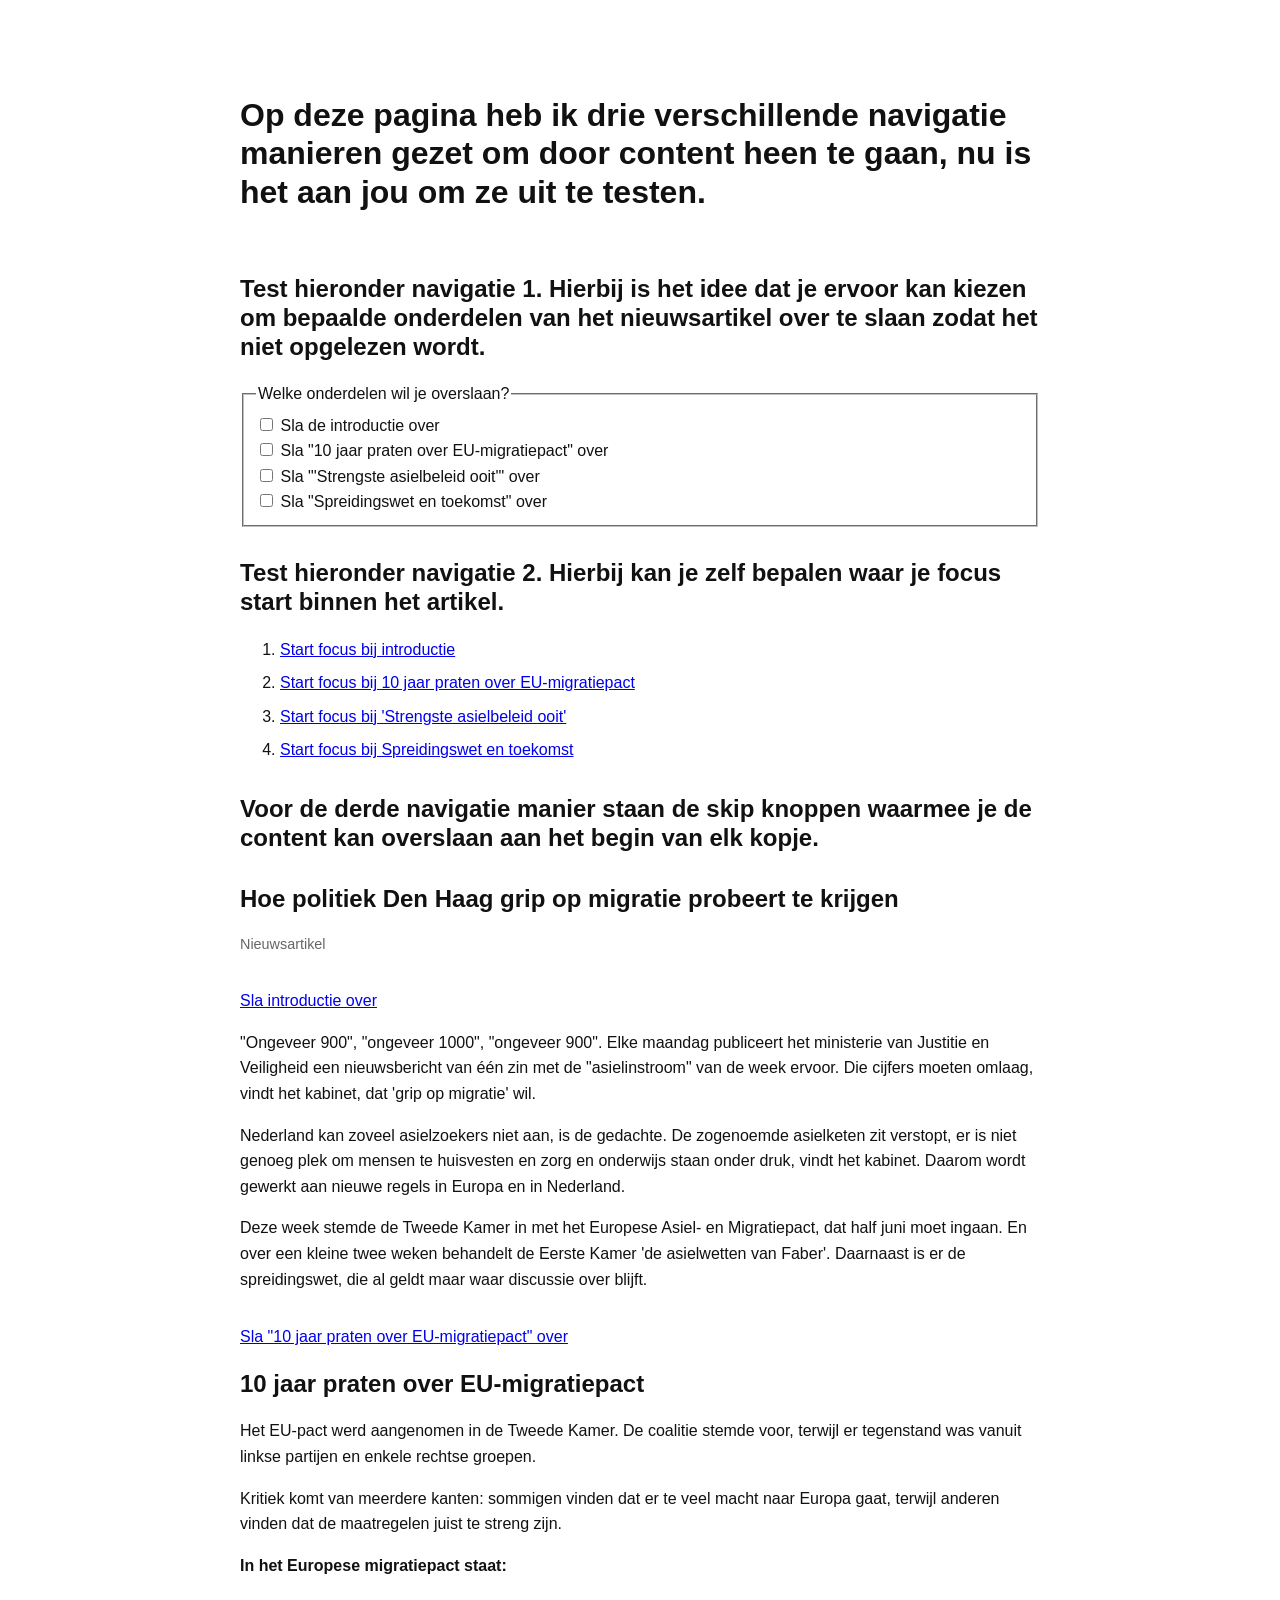
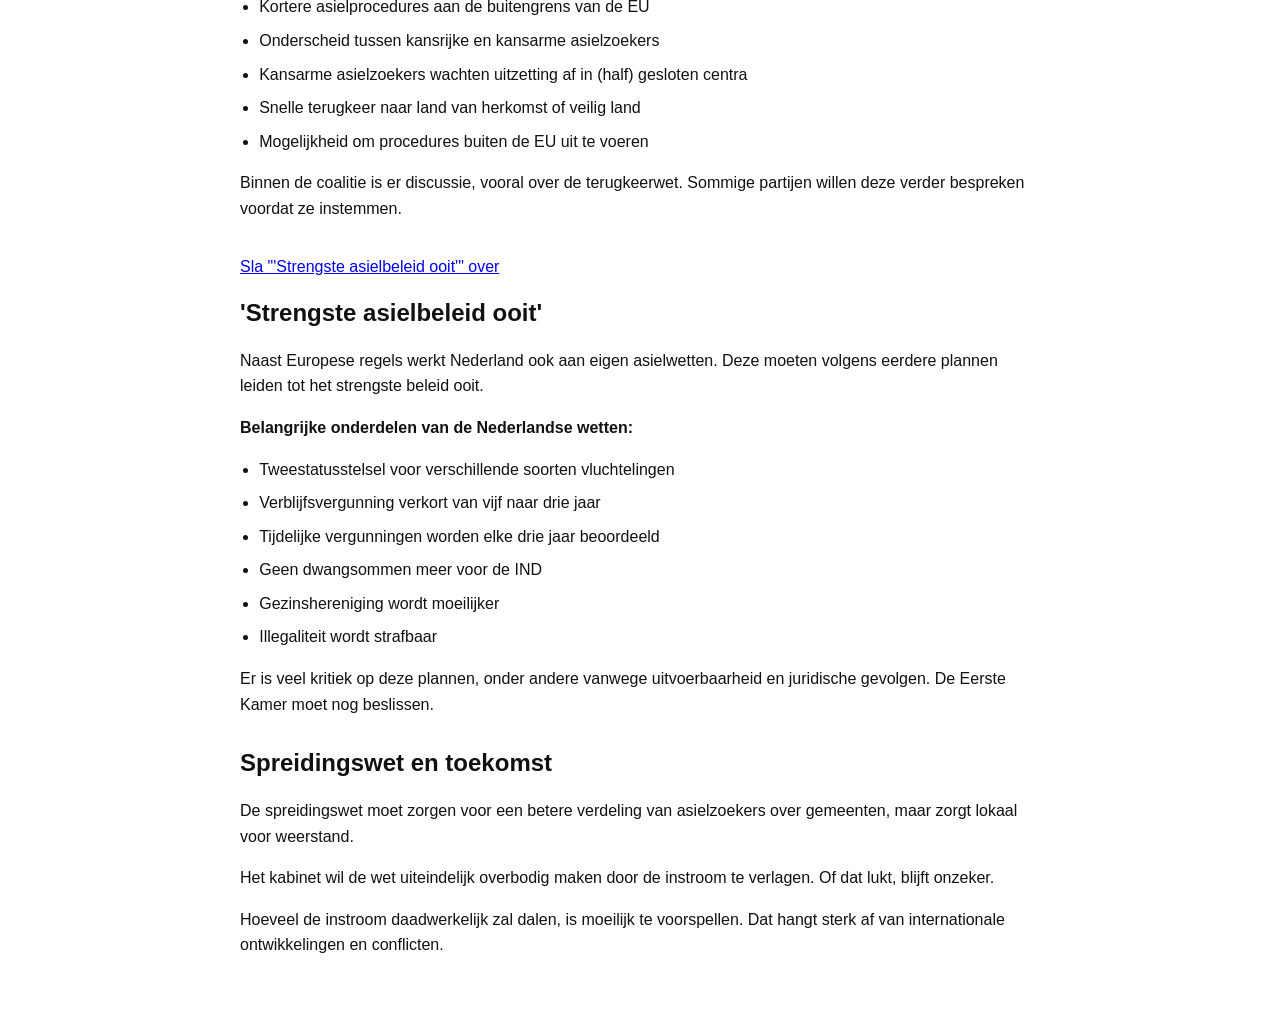
==== prototype1.html @ d21c57bc "Prototype 2" ====
<!doctype html>
<html lang="nl">
  <head>
    <meta charset="UTF-8" />
    <meta name="viewport" content="width=device-width, initial-scale=1.0" />
    <title>Grip op migratie</title>
    <link rel="stylesheet" href="style.css" />
  </head>

  <body>
    <h1>
      Op deze pagina heb ik drie verschillende navigatie manieren gezet om door
      content heen te gaan, nu is het aan jou om ze uit te testen.
    </h1>
    <!-- AANPAK 1 — Checkboxes vooraf -->
    <section>
      <h2>
        Test hieronder navigatie 1. Hierbij is het idee dat je ervoor kan kiezen
        om bepaalde onderdelen van het nieuwsartikel over te slaan zodat het
        niet opgelezen wordt.
      </h2>
      <fieldset>
        <legend>Welke onderdelen wil je overslaan?</legend>
        <div>
          <input type="checkbox" id="skip-intro" name="skip-intro" />
          <label for="skip-intro">Sla de introductie over</label>
        </div>
        <div>
          <input type="checkbox" id="skip-eu-pact" name="skip-eu-pact" />
          <label for="skip-eu-pact"
            >Sla "10 jaar praten over EU-migratiepact" over</label
          >
        </div>
        <div>
          <input type="checkbox" id="skip-strengste" name="skip-strengste" />
          <label for="skip-strengste"
            >Sla "'Strengste asielbeleid ooit'" over</label
          >
        </div>
        <div>
          <input type="checkbox" id="skip-spreiding" name="skip-spreiding" />
          <label for="skip-spreiding"
            >Sla "Spreidingswet en toekomst" over</label
          >
        </div>
      </fieldset>
    </section>

    <!-- AANPAK 2 — Table of contents met skip-links -->
    <section>
      <h2>
        Test hieronder navigatie 2. Hierbij kan je zelf bepalen waar je focus
        start binnen het artikel.
      </h2>
      <nav aria-label="Inhoudsopgave artikel">
        <ol>
          <li><a href="#section-intro">Start focus bij introductie</a></li>
          <li>
            <a href="#section-eu-pact"
              >Start focus bij 10 jaar praten over EU-migratiepact</a
            >
          </li>
          <li>
            <a href="#section-strengste"
              >Start focus bij 'Strengste asielbeleid ooit'</a
            >
          </li>
          <li>
            <a href="#section-spreiding"
              >Start focus bij Spreidingswet en toekomst</a
            >
          </li>
        </ol>
      </nav>
    </section>

    <!-- AANPAK 3 — Per sectie een skip-knop -->
    <section>
      <h2>
        Voor de derde navigatie manier staan de skip knoppen waarmee je de
        content kan overslaan aan het begin van elk kopje.
      </h2>
    </section>

    <article>
      <header>
        <h2>Hoe politiek Den Haag grip op migratie probeert te krijgen</h2>
        <p class="meta">Nieuwsartikel</p>
      </header>

      <section id="section-intro" tabindex="-1">
        <a href="#section-eu-pact">Sla introductie over</a>
        <p>
          "Ongeveer 900", "ongeveer 1000", "ongeveer 900". Elke maandag
          publiceert het ministerie van Justitie en Veiligheid een nieuwsbericht
          van één zin met de "asielinstroom" van de week ervoor. Die cijfers
          moeten omlaag, vindt het kabinet, dat 'grip op migratie' wil.
        </p>
        <p>
          Nederland kan zoveel asielzoekers niet aan, is de gedachte. De
          zogenoemde asielketen zit verstopt, er is niet genoeg plek om mensen
          te huisvesten en zorg en onderwijs staan onder druk, vindt het
          kabinet. Daarom wordt gewerkt aan nieuwe regels in Europa en in
          Nederland.
        </p>
        <p>
          Deze week stemde de Tweede Kamer in met het Europese Asiel- en
          Migratiepact, dat half juni moet ingaan. En over een kleine twee weken
          behandelt de Eerste Kamer 'de asielwetten van Faber'. Daarnaast is er
          de spreidingswet, die al geldt maar waar discussie over blijft.
        </p>
      </section>

      <section
        id="section-eu-pact"
        aria-labelledby="heading-eu-pact"
        tabindex="-1"
      >
        <a href="#section-strengste"
          >Sla "10 jaar praten over EU-migratiepact" over</a
        >
        <h2 id="heading-eu-pact">10 jaar praten over EU-migratiepact</h2>
        <p>
          Het EU-pact werd aangenomen in de Tweede Kamer. De coalitie stemde
          voor, terwijl er tegenstand was vanuit linkse partijen en enkele
          rechtse groepen.
        </p>
        <p>
          Kritiek komt van meerdere kanten: sommigen vinden dat er te veel macht
          naar Europa gaat, terwijl anderen vinden dat de maatregelen juist te
          streng zijn.
        </p>
        <p><strong>In het Europese migratiepact staat:</strong></p>
        <ul>
          <li>Kortere asielprocedures aan de buitengrens van de EU</li>
          <li>Onderscheid tussen kansrijke en kansarme asielzoekers</li>
          <li>
            Kansarme asielzoekers wachten uitzetting af in (half) gesloten
            centra
          </li>
          <li>Snelle terugkeer naar land van herkomst of veilig land</li>
          <li>Mogelijkheid om procedures buiten de EU uit te voeren</li>
        </ul>
        <p>
          Binnen de coalitie is er discussie, vooral over de terugkeerwet.
          Sommige partijen willen deze verder bespreken voordat ze instemmen.
        </p>
      </section>

      <section
        id="section-strengste"
        aria-labelledby="heading-strengste"
        tabindex="-1"
      >
        <a href="#section-spreiding">Sla "'Strengste asielbeleid ooit'" over</a>
        <h2 id="heading-strengste">'Strengste asielbeleid ooit'</h2>
        <p>
          Naast Europese regels werkt Nederland ook aan eigen asielwetten. Deze
          moeten volgens eerdere plannen leiden tot het strengste beleid ooit.
        </p>
        <p>
          <strong>Belangrijke onderdelen van de Nederlandse wetten:</strong>
        </p>
        <ul>
          <li>Tweestatusstelsel voor verschillende soorten vluchtelingen</li>
          <li>Verblijfsvergunning verkort van vijf naar drie jaar</li>
          <li>Tijdelijke vergunningen worden elke drie jaar beoordeeld</li>
          <li>Geen dwangsommen meer voor de IND</li>
          <li>Gezinshereniging wordt moeilijker</li>
          <li>Illegaliteit wordt strafbaar</li>
        </ul>
        <p>
          Er is veel kritiek op deze plannen, onder andere vanwege
          uitvoerbaarheid en juridische gevolgen. De Eerste Kamer moet nog
          beslissen.
        </p>
      </section>

      <section
        id="section-spreiding"
        aria-labelledby="heading-spreiding"
        tabindex="-1"
      >
        <h2 id="heading-spreiding">Spreidingswet en toekomst</h2>
        <p>
          De spreidingswet moet zorgen voor een betere verdeling van
          asielzoekers over gemeenten, maar zorgt lokaal voor weerstand.
        </p>
        <p>
          Het kabinet wil de wet uiteindelijk overbodig maken door de instroom
          te verlagen. Of dat lukt, blijft onzeker.
        </p>
        <p>
          Hoeveel de instroom daadwerkelijk zal dalen, is moeilijk te
          voorspellen. Dat hangt sterk af van internationale ontwikkelingen en
          conflicten.
        </p>
      </section>
    </article>
  </body>
</html>
---- style.css ----
body {
  font-family: Arial, sans-serif;
  line-height: 1.6;
  max-width: 800px;
  margin: 0 auto;
  padding: 2rem;
  color: #111;
}

h1 {
  margin: 4rem 0rem;
}

h1,
h2 {
  line-height: 1.2;
}

.meta {
  color: #666;
  font-size: 0.9rem;
  margin-bottom: 2rem;
}

section {
  margin-bottom: 2rem;
}

ul {
  padding-left: 1.2rem;
}

li {
  margin-bottom: 0.5rem;
}

img {
  width: 100%;
  border: 3px solid black;
}
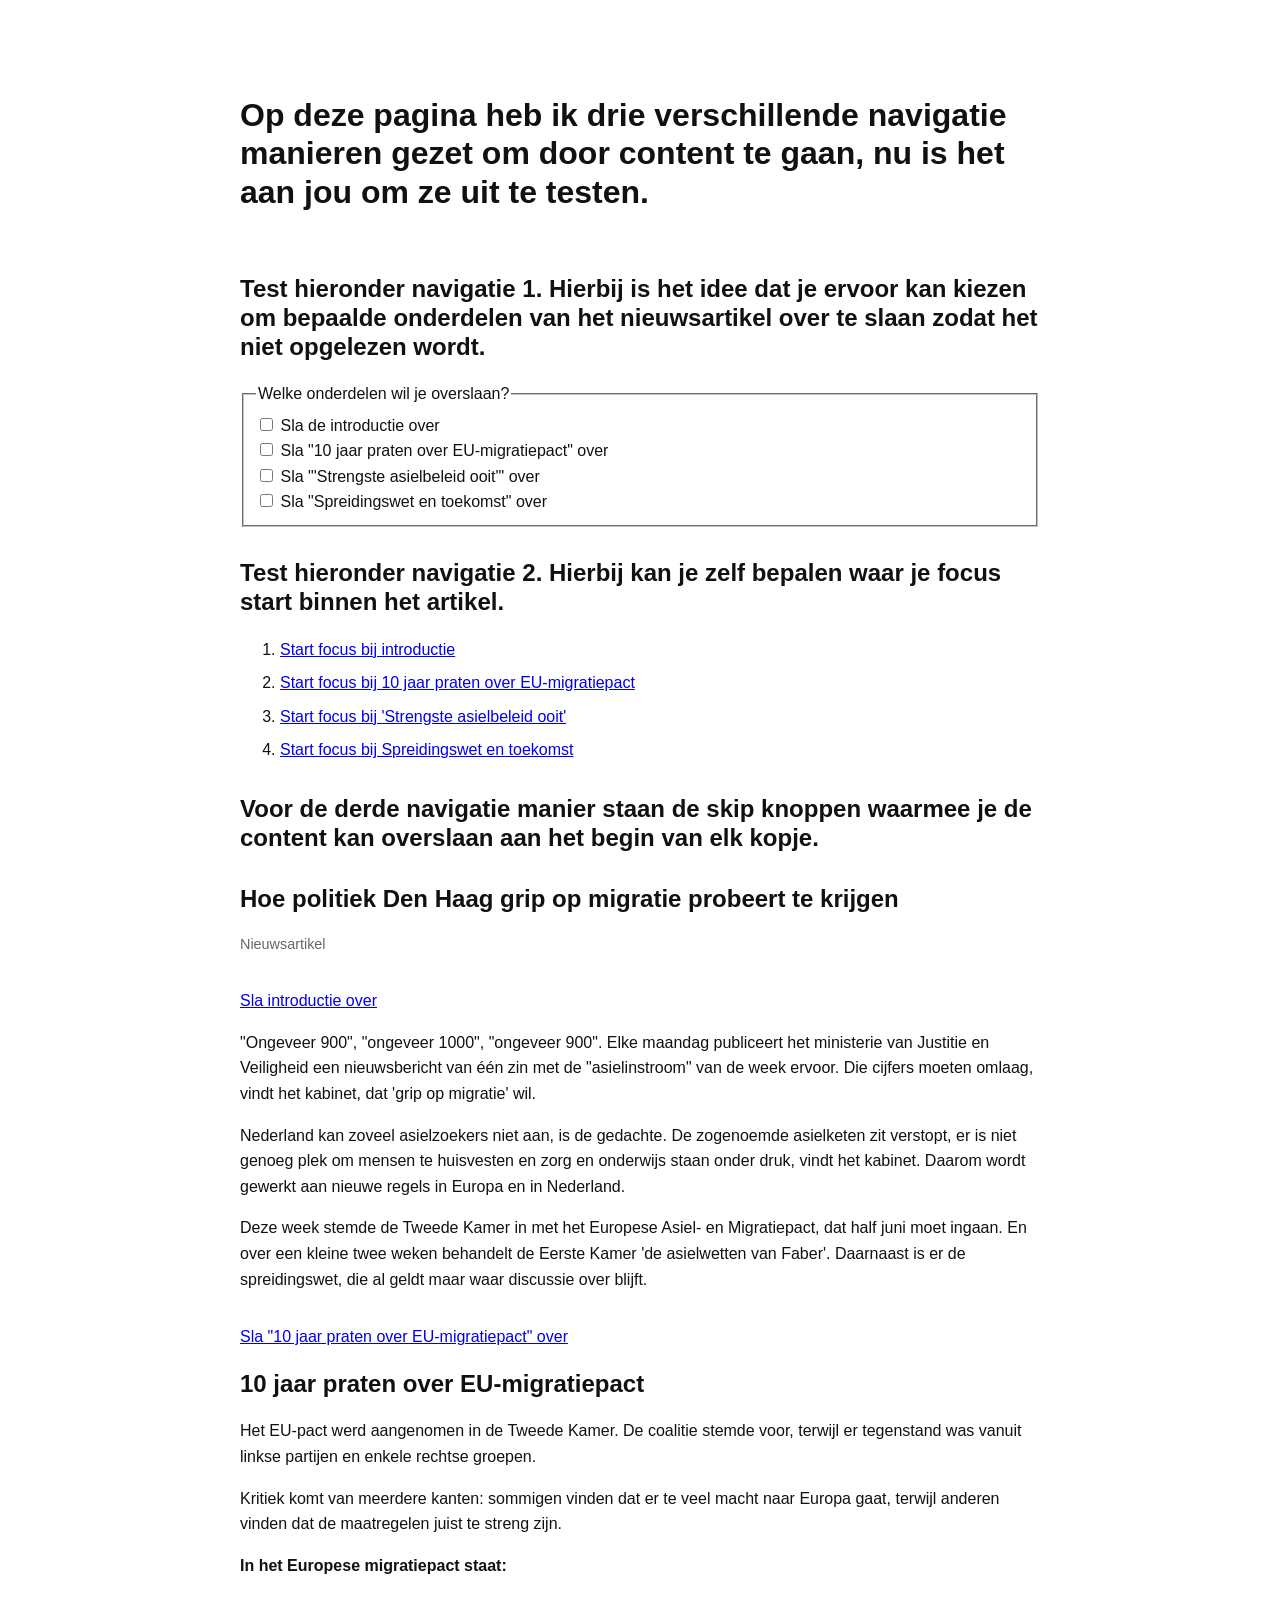
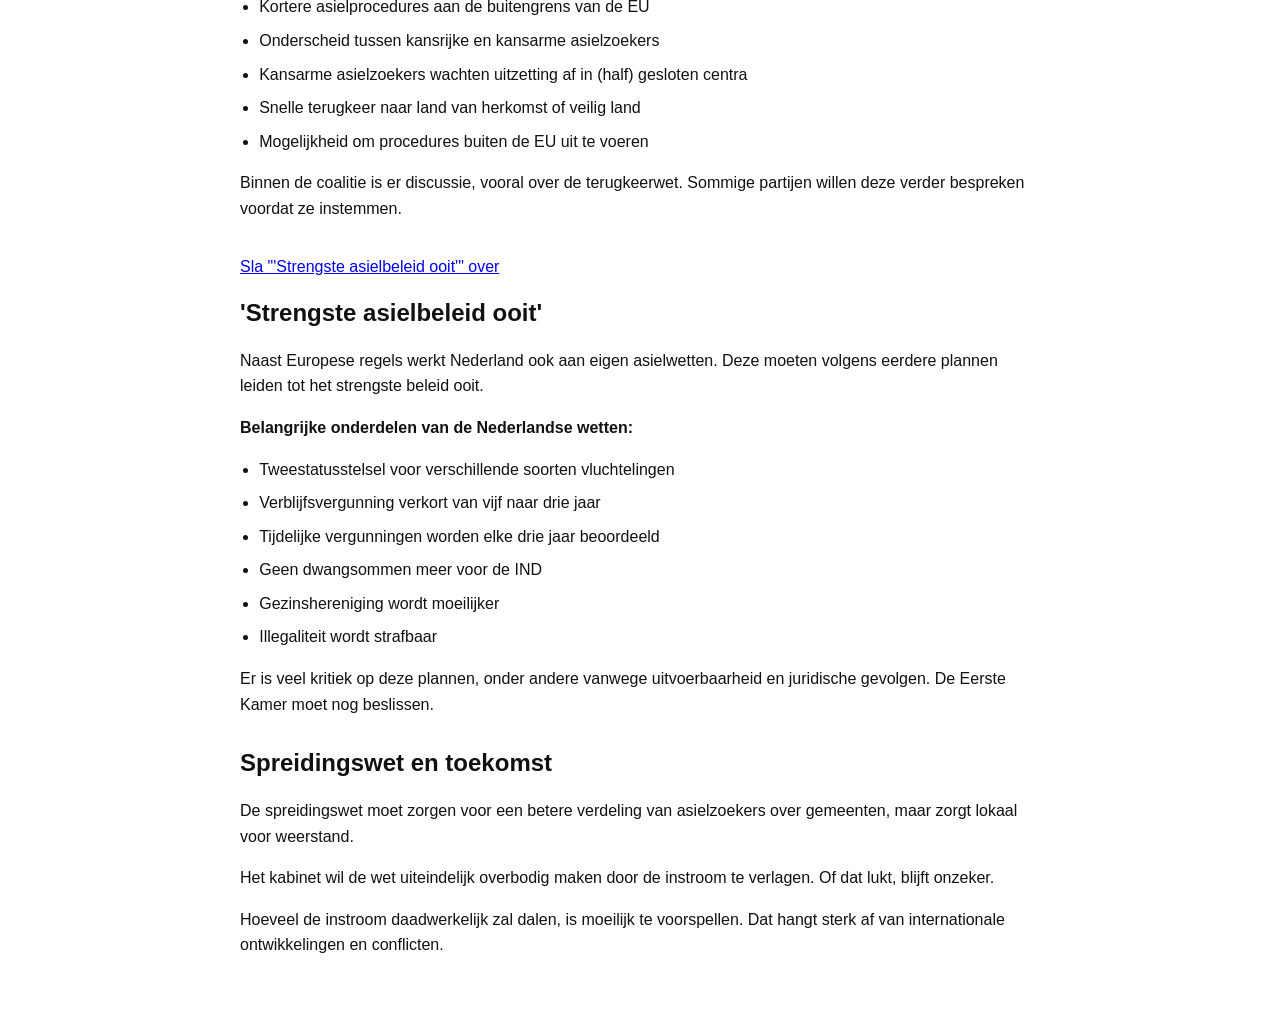
==== commit f6fc50d5: "fix" ====
--- a/prototype1.html
+++ b/prototype1.html
@@ -10,7 +10,7 @@
   <body>
     <h1>
       Op deze pagina heb ik drie verschillende navigatie manieren gezet om door
-      content heen te gaan, nu is het aan jou om ze uit te testen.
+      content te gaan, nu is het aan jou om ze uit te testen.
     </h1>
     <!-- AANPAK 1 — Checkboxes vooraf -->
     <section>
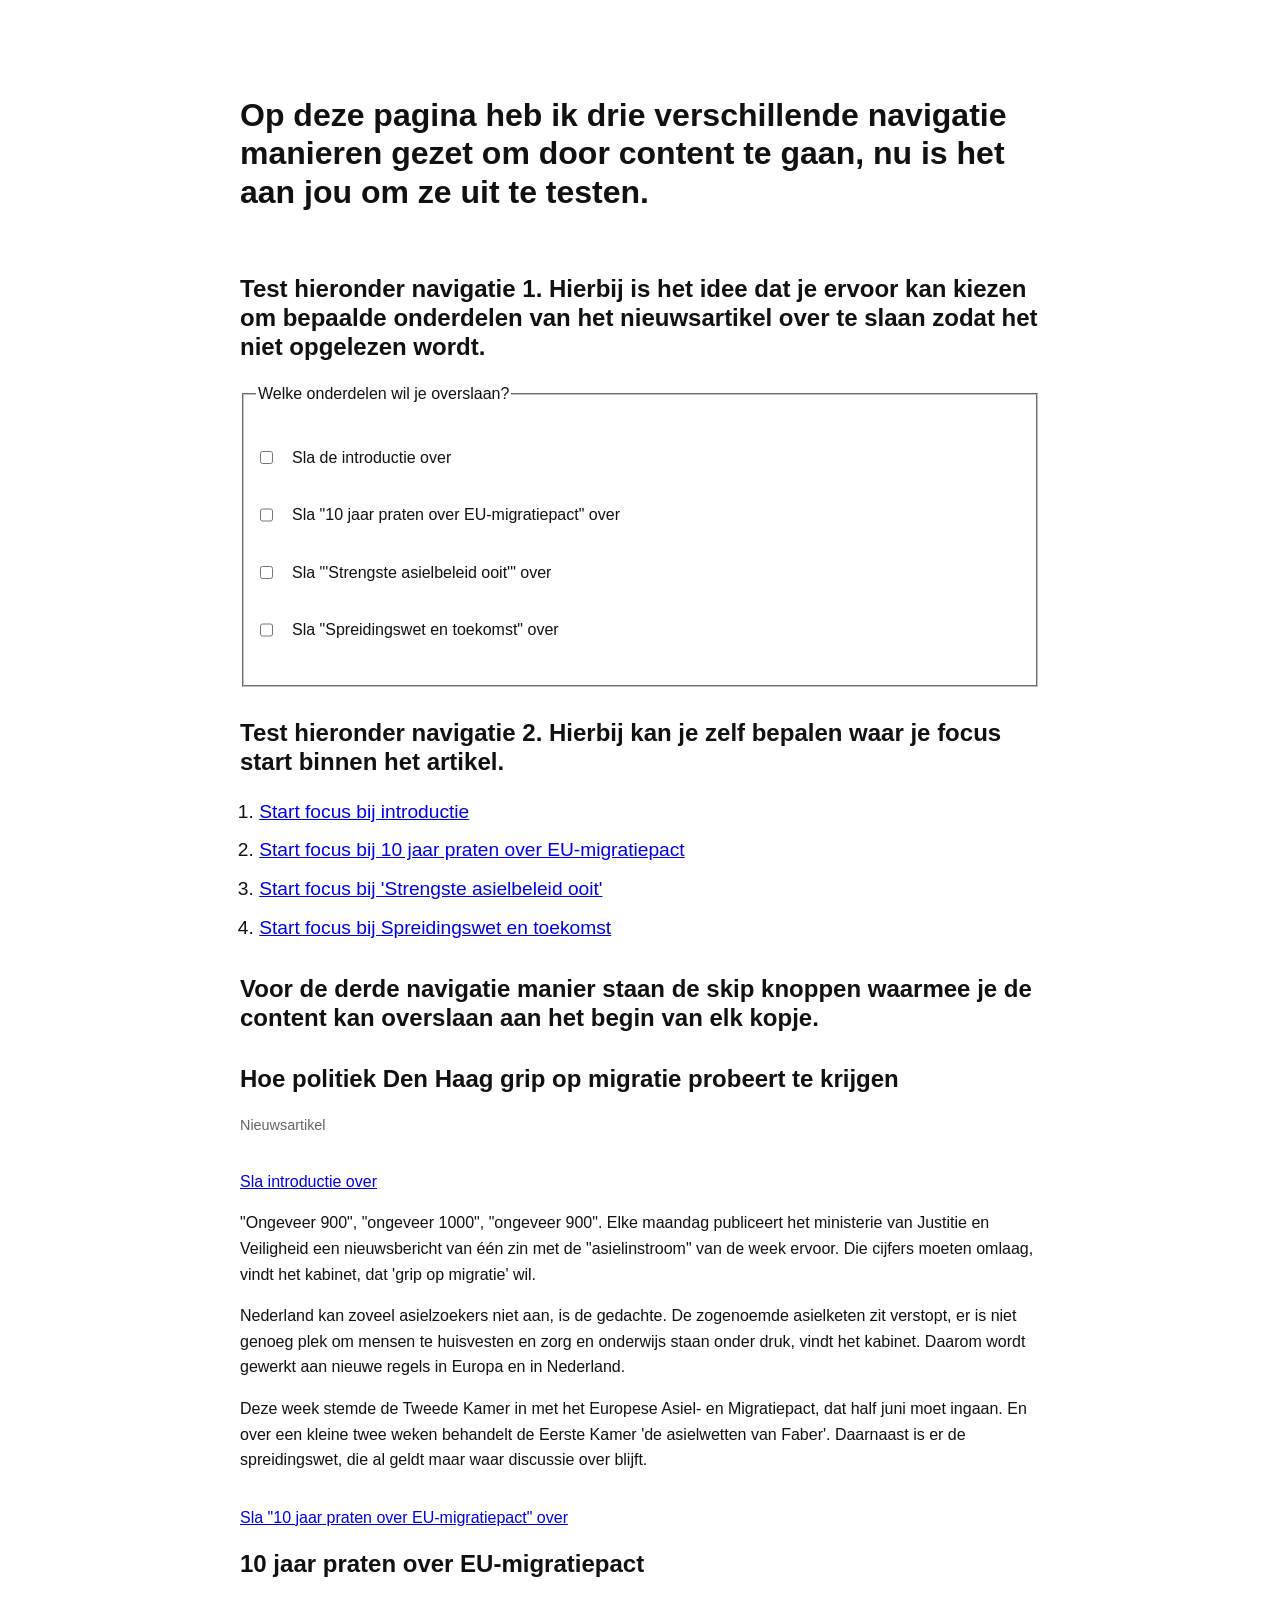
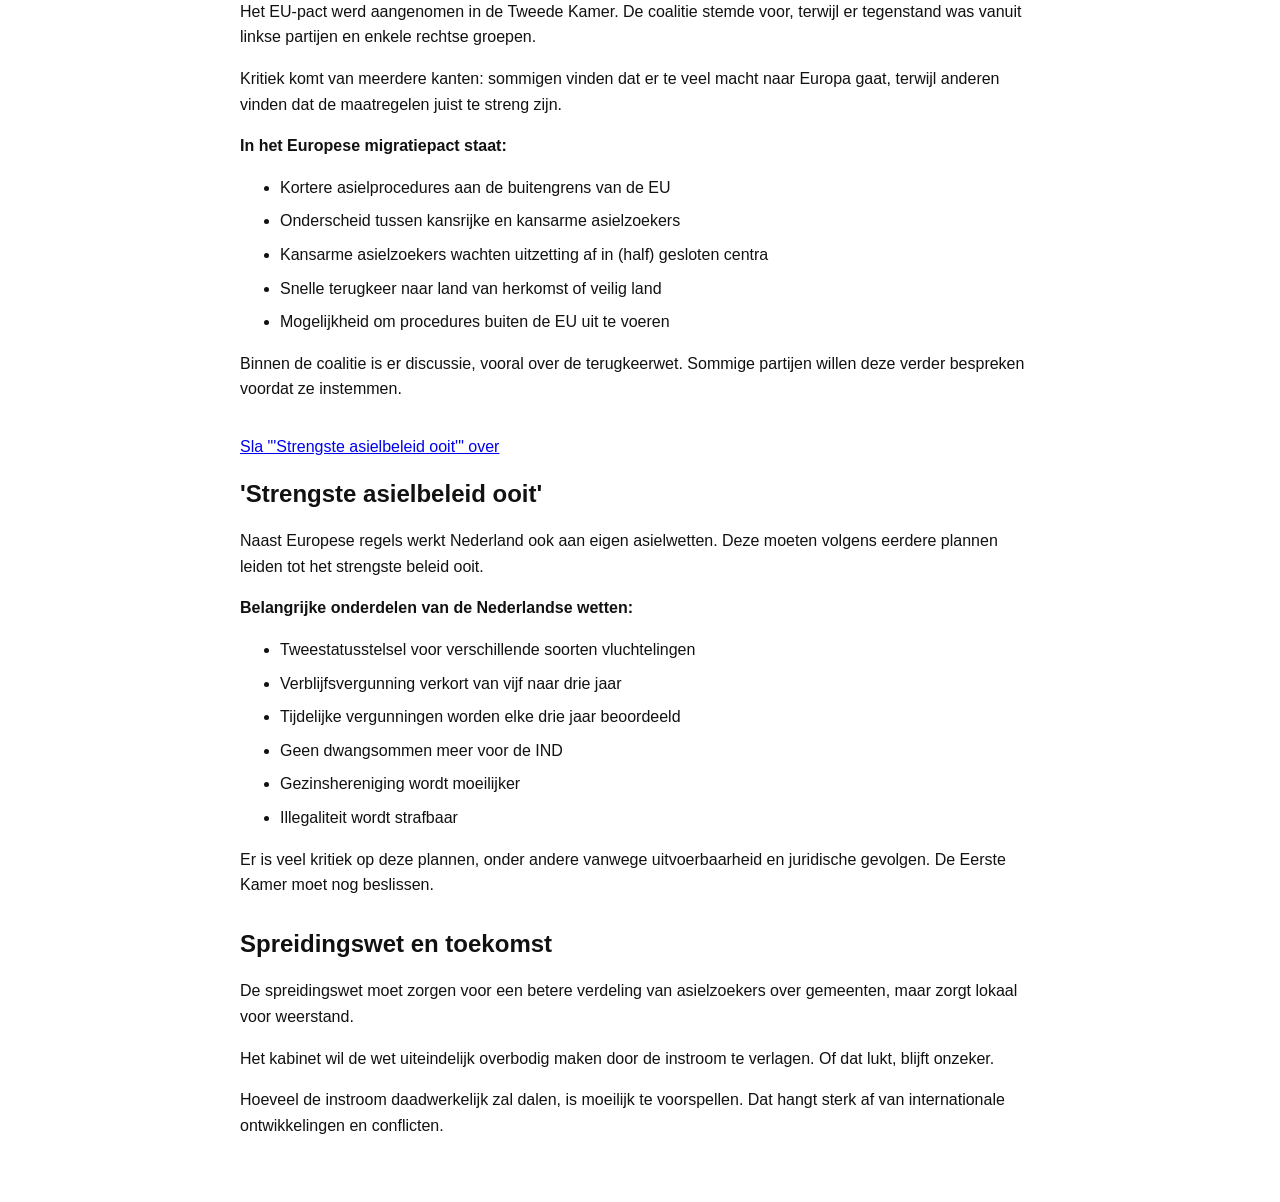
==== commit c55da206: "prototype 3 toegevoegd" ====
--- a/prototype1.html
+++ b/prototype1.html
@@ -12,7 +12,6 @@
       Op deze pagina heb ik drie verschillende navigatie manieren gezet om door
       content te gaan, nu is het aan jou om ze uit te testen.
     </h1>
-    <!-- AANPAK 1 — Checkboxes vooraf -->
     <section>
       <h2>
         Test hieronder navigatie 1. Hierbij is het idee dat je ervoor kan kiezen
--- a/style.css
+++ b/style.css
@@ -26,15 +26,68 @@
   margin-bottom: 2rem;
 }
 
-ul {
+ol {
   padding-left: 1.2rem;
+}
+
+ol li::marker {
+  font-size: 1.2rem;
 }
 
 li {
   margin-bottom: 0.5rem;
+  p {
+    font-size: 1.15rem;
+  }
+  a {
+    font-size: 1.2rem;
+  }
+}
+
+nav > p {
+  font-weight: bold;
+  font-size: 1.15rem;
 }
 
 img {
   width: 100%;
   border: 3px solid black;
 }
+
+div {
+  display: flex;
+  gap: 1em;
+  margin: 2em 0;
+}
+
+button {
+  padding: 1em;
+  font-size: 0.9rem;
+}
+
+.beginDocument {
+  margin-top: 30%;
+}
+
+.header {
+  color: rgb(205, 44, 109);
+}
+
+.header:first-of-type {
+  font-size: 1.8rem;
+}
+
+.sr-only {
+  clip: rect(1px, 1px, 1px, 1px);
+  clip-path: inset(50%);
+  height: 1px;
+  width: 1px;
+  margin: -1px;
+  overflow: hidden;
+  padding: 0;
+  position: absolute;
+}
+
+.keuze {
+  margin-top: 2em;
+}
